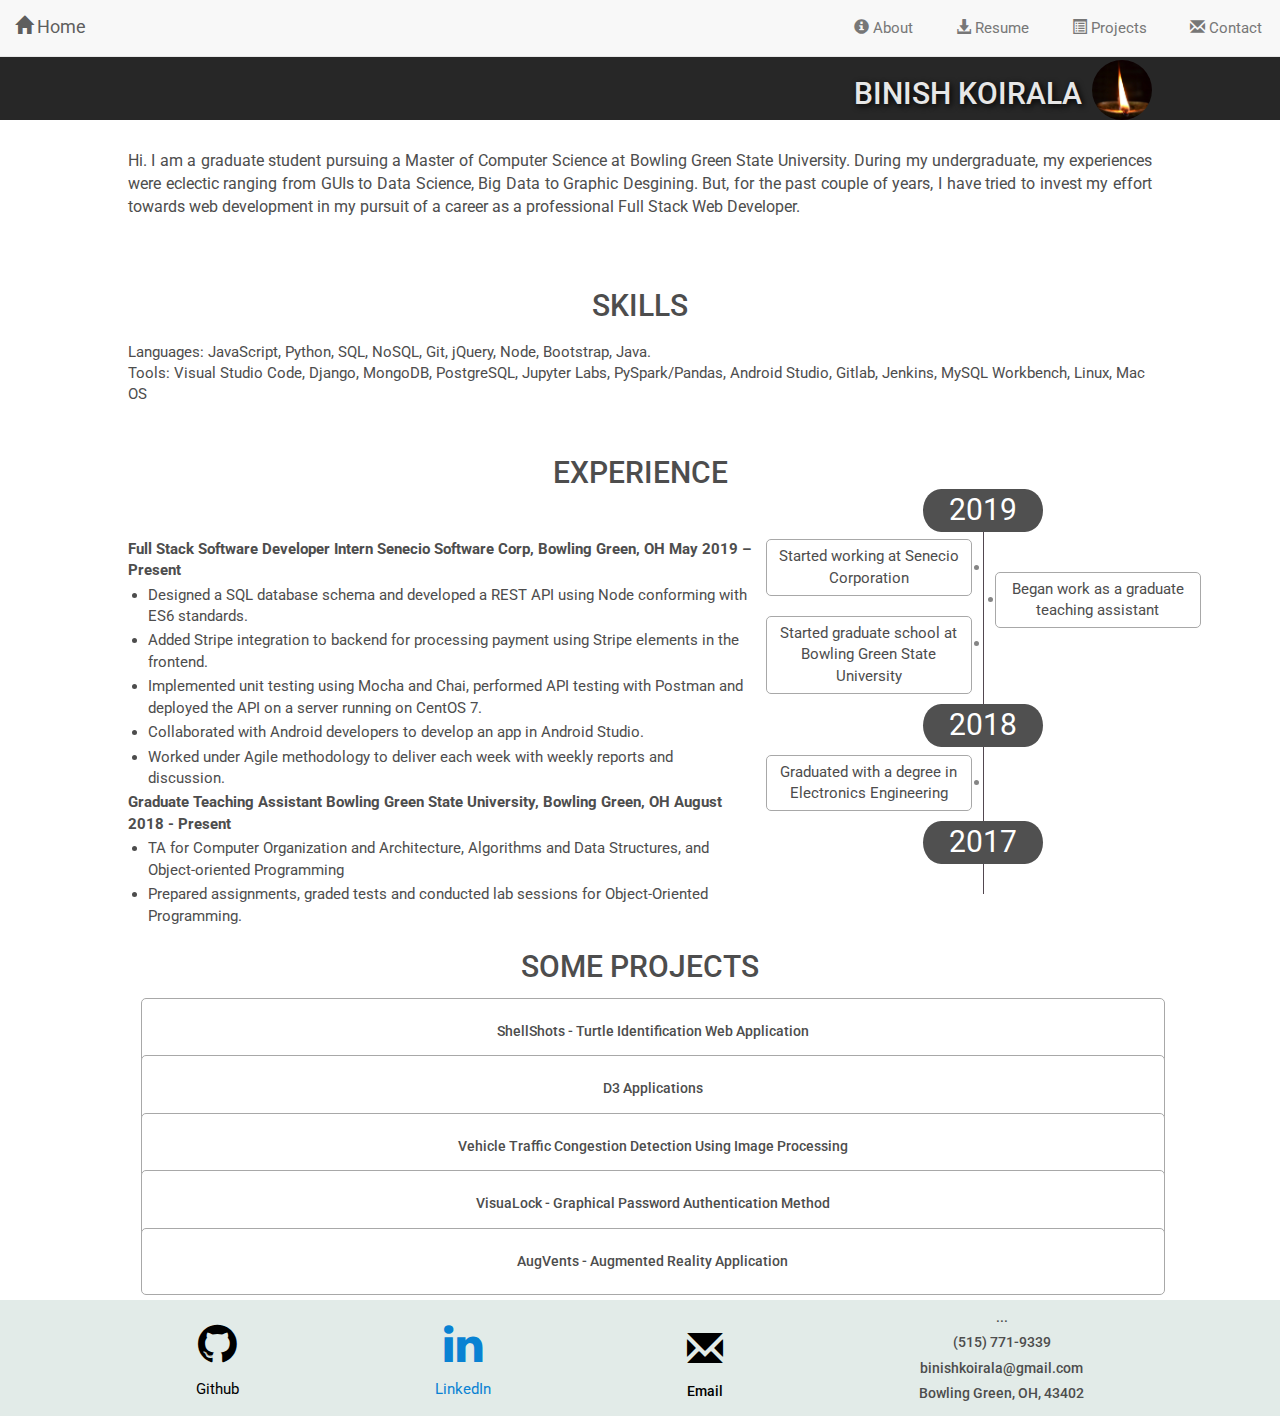
==== index.html @ 094fc77c "Update index.html" ====
<!DOCTYPE html>
<html lang="en">

<head>
    <meta charset="utf-8" />
    <meta name="author" content="Minor S." />
    <title>Binish Koirala</title>
    <meta name="viewport" content="width=device-width, initial-scale=1.0, maximum-scale=1.0, user-scalable=no">

    <link href="css/bootstrap.min.css" rel="stylesheet">
    <link rel="stylesheet" href="https://maxcdn.bootstrapcdn.com/bootstrap/3.3.7/css/bootstrap.min.css">
    <link rel="stylesheet" href="https://cdnjs.cloudflare.com/ajax/libs/font-awesome/4.7.0/css/font-awesome.min.css">
    <link href="css/style.css" rel="stylesheet" />
</head>

<body>
    <nav class="navbar navbar-default navbar-fixed-top" role="navigation">
        <div class="container-fluid">
            <div class="navbar-header">
                <button type="button" class="navbar-toggle" data-toggle="collapse" data-target="#navbar-collapse-main">
                    <span class="sr-only">Toggle</span>
                    <span class="icon-bar"></span>
                    <span class="icon-bar"></span>
                </button>
                <a class="navbar-brand" href="#"><i class="glyphicon glyphicon-home"> </i> Home</a>
            </div>

            <div class="collapse navbar-collapse" id="navbar-collapse-main">
                <ul class="nav navbar-nav navbar-right">
                    <li><a href="#about"><i class="glyphicon glyphicon-info-sign"> </i> About</a></li>
                    <li><a href="pdfs/resume.pdf" target="_blank"><i class="glyphicon glyphicon-download-alt"></i> </i>
                            Resume</a></li>
                    <li><a href="#projects"><i class="glyphicon glyphicon-list-alt"> </i> Projects</a></li>
                    <li><a href="#contact"><i class="glyphicon glyphicon-envelope"> </i> Contact</a></li>

                </ul>
            </div>
        </div>
    </nav>

    <div class="home">
        <div class="intro">
            <h2>BINISH KOIRALA</h2>
        </div>
        <img src="img/profile/profile.jpg" style="width:60px;height:60px;" alt="Avatar" class="avatar">
    </div>

    <div class="block" id="about">
        <div>
            <p class="bio">Hi. I am a graduate student pursuing a Master of Computer Science at Bowling Green State
                University.
                During my undergraduate, my experiences were eclectic
                ranging from GUIs to Data Science, Big Data to Graphic Desgining. But, for the past couple
                of years, I have tried to invest my effort towards web development
                in my pursuit of a career as a professional Full Stack Web Developer.
            </p>
        </div>
    </div>



    <div class="block columnblock">
        <h2 class="topic">Skills</h2>
        Languages: JavaScript, Python, SQL, NoSQL, Git, jQuery, Node, Bootstrap, Java.
        <br> Tools: Visual Studio Code, Django, MongoDB, PostgreSQL, Jupyter Labs, PySpark/Pandas, Android Studio,
        Gitlab, Jenkins, MySQL Workbench, Linux, Mac OS
    </div>



    <div class="columnblock">
        <h2 class="topic">Experience</h2>
        <div class="block">
            <div style="margin-top: 20px;">
                <b>
                    Full Stack Software Developer Intern Senecio Software Corp, Bowling Green, OH May 2019 – Present
                </b>
                <ul>
                    <li>Designed a SQL database schema and developed a REST API using Node conforming with ES6 standards.</li>
                    <li>Added Stripe integration to backend for processing payment using Stripe elements in the frontend.</li>
                    <li>Implemented unit testing using Mocha and Chai, performed API testing with Postman and deployed
                        the API on a server running on CentOS 7.</li>
                    <li>Collaborated with Android developers to develop an app in Android Studio.</li>
                    <li>Worked under Agile methodology to deliver each week with weekly reports and discussion.</li>
                </ul>
                <b>
                    Graduate Teaching Assistant Bowling Green State University, Bowling Green, OH August 2018 - Present
                </b>
                <ul>
                    <li> TA for Computer Organization and Architecture, Algorithms and Data Structures, and Object-oriented Programming </li>
                    <li>Prepared assignments, graded tests and conducted lab sessions for Object-Oriented Programming.
                    </li>
                </ul>
            </div>

            <div class="events"  style="margin-right: -60px; margin-top: -30px;">
                <ul class="timeline">
                    <li class="year first">2019</li>
                    <li class="event">Started working at Senecio Corporation</b></li>
                    <li class="event">Began work as a graduate teaching assistant</li>
                    <li class="event">Started graduate school at Bowling Green State University</li>
                    <li class="year">2018</li>
                    <li class="event">Graduated with a degree in Electronics Engineering</li>
                    <li class="year">2017</li>
                </ul>
            </div>
        </div>
    </div>



    <div class="columnblock" id="projects" style="margin-top: -30px;">
        <h2 class="topic">Some Projects</h2>
        <div>
            <button class="collapsible">
                <h5>ShellShots - Turtle Identification Web Application</h5>
            </button>
            <div class="content">
                <p>
                    <ul>
                        <li>App used for turtle research and presented at the 17th Annual Symposium, Turtle Survival Alliance Conference.</li>
                        <li> Built using Django, MySQL, Javascript and Bootstrap.</li>
                        <li> Designed and developed a user profile system including a turtle image upload portal. </li>
                        <li> Implemented SURF and Watershed image recognition techniques to identify individual box
                            turtles from uploaded images and notified users via email and push notifications.</li>
                        <li> Created a REST API and assisted iOS developers in development of the app.</li>
                        <li> Performed unit testing using the unittest module and implemented Continuous Integration using Gitlab CI.</li>
                    </ul>

                </p>
            </div>
         <button class="collapsible">
                <h5>D3 Applications</h5>
            </button>
            <div class="content">
                <p>
                    <ul>
                        <li> Visualization of software changes after parsing xml data</li>
                        <li> <a href="MLB.html"> See Project </a></li>
                    </ul>

                </p>
            </div>
            <button class="collapsible">
                <h5>Vehicle Traffic Congestion Detection Using Image Processing </h5>
            </button>
            <div class="content">
                <p>
                    <ul>
                        <li> Collected images of vehicles and developed a Haar feature based cascade classifier. </li>
                        <li> Used the classifier to live traffic video stream and calculated congestion in real time.</li>
                        <li> Computed most efficient routes based on obtained congestion contact.</li>
                        <li> Developed a website to inform end users about current road traffic conditions.</li>
                    </ul>
                </p>
            </div>
            <button class="collapsible">
                <h5>VisuaLock - Graphical Password Authentication Method </h5>
            </button>
            <div class="content">
                <p>
                    <ul>
                        <li> Developed a system using PyQT that uses pictures for authentication.</li>
                        <li> Hashed and stored the passwords which are in the form of click points within images.
                        </li>
                        <li> Applied the system to generate password for AES encryption of user files.</li>

                    </ul>
                </p>
            </div>
            <button class="collapsible">
                <h5>AugVents - Augmented Reality Application </h5>
            </button>
            <div class="content">
                <p>
                    <ul>
                        <li>An app to combine local music events with augmented reality.</li>
                        <li> Worked on the backend to develop a REST API using node.js, express.js and postgres.
                        </li>
                        <li> Lowered delay caused by requests by using caching and Room Persistence Library to store
                            data</li>
                        <li> in the android app.</li>
                    </ul>
                </p>
            </div>
        </div>
    </div>

    <footer>
        <div class="footerblock" id="contact">

            <div class="columnblock">
                <a class="contactlink" href="https://github.com/bjnish8" target="_blank"
                    style="color:black;text-decoration:none;">
                    <h1 class="logo"><i class="fa fa-github"></i> </h1>
                    <div> Github </div>
                </a>
            </div>
            <div class="columnblock">
                <a class="contactlink" href="https://www.linkedin.com/in/binishk"
                    style="color:rgb(9, 130, 211);text-decoration:none;" target="_blank">
                    <h1 class="logo"><i class="fa fa-linkedin" style="color:rgb(9, 130, 211)"> </i></h1>
                    <div> LinkedIn </div>
                </a>
            </div>
            <div class="columnblock" style="margin-top: 10px;">
                <a class="contactlink" href="mailto: binishkoirala@gmail.com" style="color:black;text-decoration:none;">
                    <div>
                        <h1 class="text-center"> <i class="glyphicon glyphicon-envelope"></i> </h1>
                    </div>
                    <div>
                        <h5 class="text-center"> Email </h5>
                    </div>
                </a>
            </div>
            <div class="columnblock">
                <h5 class="text-center"> ... </h5>
                <h5 class="text-center"> (515) 771-9339 </h5>
                <h5 class="text-center"> binishkoirala@gmail.com </h5>
                <h5 class="text-center"> Bowling Green, OH, 43402 </h5>

            </div>
        </div>
    </footer>

    <script src="js/jquery.min.1.11.1.js"></script>
    <script src="js/bootstrap.min.js"></script>
    <script src="js/main.js"></script>

</body>
</html>
---- css/style.css ----
@import url('https://fonts.googleapis.com/css?family=Roboto&display=swap');

html,
body {
    height: 100%;
    width: 100%;
    color: #4d4d4d;
    font-family: 'Roboto', sans-serif;
    font-size: 15px;
}

.topic {
    text-transform: uppercase;
    margin-bottom: 20px;
    text-align: center;
}

div.block {
    display: flex;
    margin-left: 10%;
    width: 80%;
    padding-top: 10px;
    color: #4d4d4d;
    text-decoration: none;
    padding-bottom: 30px;
}

ul,li {
    margin: 3px;
    margin-left: 10px;
    padding: 0px;
}

div.footerblock {
    Justify-content: space-evenly;
    background-color: rgb(226, 235, 232);
    display: flex;
    margin-top: 10px;
    padding-bottom: 5px;
    width: 100%;
    color: #4d4d4d;
    text-decoration: none;
}

div.columnblock {
    flex-direction: column;
}

.intro h2 {
    color: rgb(231, 231, 231);
    padding-right: 10px;
    text-shadow: 2px 2px 6px #000;
}

.intro h5 {
    color: rgb(231, 231, 231);
    padding-right: 10px;
    text-shadow: 2px 2px 6px #000;
    text-align: right;
}


.home {
    background: rgb(39, 39, 39);
    justify-content: flex-end;
    display: flex;
    align-items: flex-end;
    height: 120px;
    margin-bottom: 20px;
    position: relative;
    width: 100%;
}

h1.logo {
    font-size: 3em;
    text-align: center;
}

.contactlink:hover {
    text-shadow: 1px 1px 3px rgb(77, 76, 76);
}

.contactme {
    Justify-content: space-evenly;
    background-color: rgb(226, 235, 232);
}

.email {
    margin-top: 20px;
    text-align: left;
}

@media screen and (max-width: 600px) {
    .events {
        visibility: hidden;
        display: none;
    }
}

.timeline {
    margin: 0 auto;
    max-width: 700px;
    overflow: hidden;
    height: auto;
    position: relative;
    padding: 0;
    list-style-type: none;
    background: url(../img/home/1.jpg);
    background-repeat: repeat-y;
    background-position: 50% 0;
    -webkit-background-size: 1px;
    -moz-background-size: 1px;
    -o-background-size: 1px;
    background-size: 1px;
}

.timeline *,
.timeline *:after,
.timeline *:before {
    -webkit-box-sizing: border-box;
    -moz-box-sizing: border-box;
    box-sizing: border-box
}

p.bio {
    font-size: 16px;
    text-align: justify;
}

.timeline .year {
    background: #505050;
    font-size: 2em;
    max-width: 4em;
    clear: both;
    margin: 1em auto;
    color: #fff;
    border-radius: 30%/100%;
    text-align: center;
    margin-top: 50px;
}

.timeline .year:first-of-type {
    margin-top: 0 !important
}

.timeline .year+.event {
    margin-top: -1.5em
}

.timeline .event {
    position: relative;
    text-align: center;
    float: right;
    clear: right;
    width: 45%;
    margin: 10px 2.5%;
    border-radius: 5px;
    list-style-type: none;
    display: block;
    padding: .4em;
    background: #fff;
    z-index: 15;
    color: #4d4d4d;
    border: 1px solid #a8a8a8;
    text-decoration: none;
    -webkit-transition: background .15s linear;
    -moz-transition: background .15s linear;
    -ms-transition: background .15s linear;
    -o-transition: background .15s linear;
    transition: background .15s linear;
}

.timeline .event.featured {
    width: 95% !important;
}

.timeline .event.offset-first {
    margin-top: -1.5em
}

.timeline .event:nth-of-type(2n) {
    float: left;
    clear: left;
}

.timeline .event:nth-of-type(2n):after {
    right: -5%;
    left: auto
}

.timeline .event:after {
    display: block;
    content: ' ';
    height: 9px;
    width: 9px;
    background: #858585;
    border-radius: 50%;
    position: absolute;
    left: -5%;
    top: 1.5em;
    border: 2px solid #fff
}


.timeline time {
    display: block;
    font-weight: bold
}

.collapsible {
    background-color: white;
    cursor: pointer;
    text-align: left;
    outline: none;
    position: relative;
    text-align: center;
    float: center;
    clear: left;
    width: 80%;
    margin: -5px 2.5%;
    margin-left: 11%;
    border-radius: 5px;
    list-style-type: none;
    display: block;
    padding: 1em;
    z-index: 15;
    color: #4d4d4d;
    border: 1px solid #a8a8a8;
    text-decoration: none;
    -webkit-transition: background .15s linear;
    -moz-transition: background .15s linear;
    -ms-transition: background .15s linear;
    -o-transition: background .15s linear;
    transition: background .15s linear;
}

.active,
.collapsible:hover {
    background-color: rgb(226, 235, 232);
}

.content {
    padding: 0 .4em;
    max-height: 0;
    width: 65%;
    overflow: hidden;
    margin-left: 16%;
    transition: max-height 0.2s ease-out;
    background-color: white;
    text-align: left;
}

.avatar {
    border-radius: 50%;
    margin-right: 10%;
}
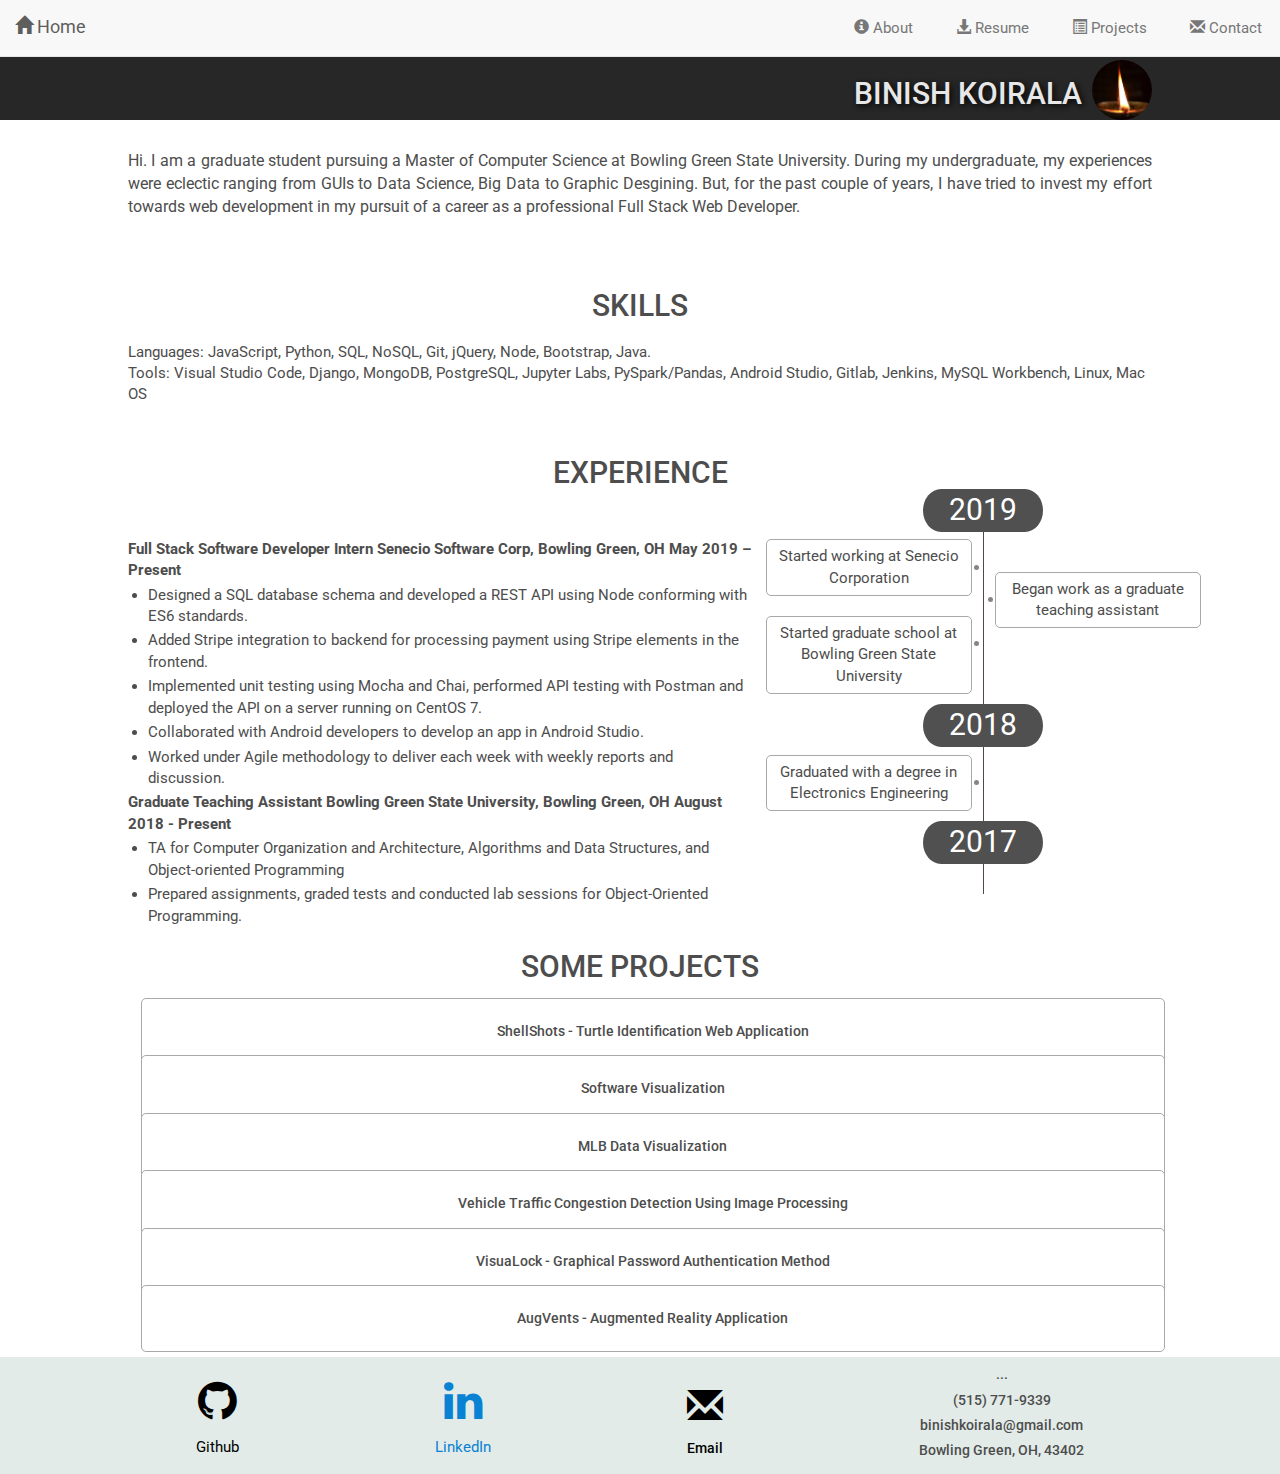
==== commit 1d628ced: "Added MLB visualization" ====
--- a/index.html
+++ b/index.html
@@ -130,13 +130,25 @@
                 </p>
             </div>
          <button class="collapsible">
-                <h5>D3 Applications</h5>
+                <h5>Software Visualization</h5>
             </button>
             <div class="content">
                 <p>
                     <ul>
                         <li> Visualization of software changes after parsing xml data</li>
-                        <li> <a href="MLB.html"> See Project </a></li>
+                        <li> <a href="software.html"> See Visualization </a></li>
+                    </ul>
+
+                </p>
+            </div>
+            <button class="collapsible">
+                <h5>MLB Data Visualization</h5>
+            </button>
+            <div class="content">
+                <p>
+                    <ul>
+                        <li> Visualization of MLB teams from 2001 till 2015 </li>
+                        <li> <a href="MLB.html"> See MLB Project </a></li>
                     </ul>
 
                 </p>
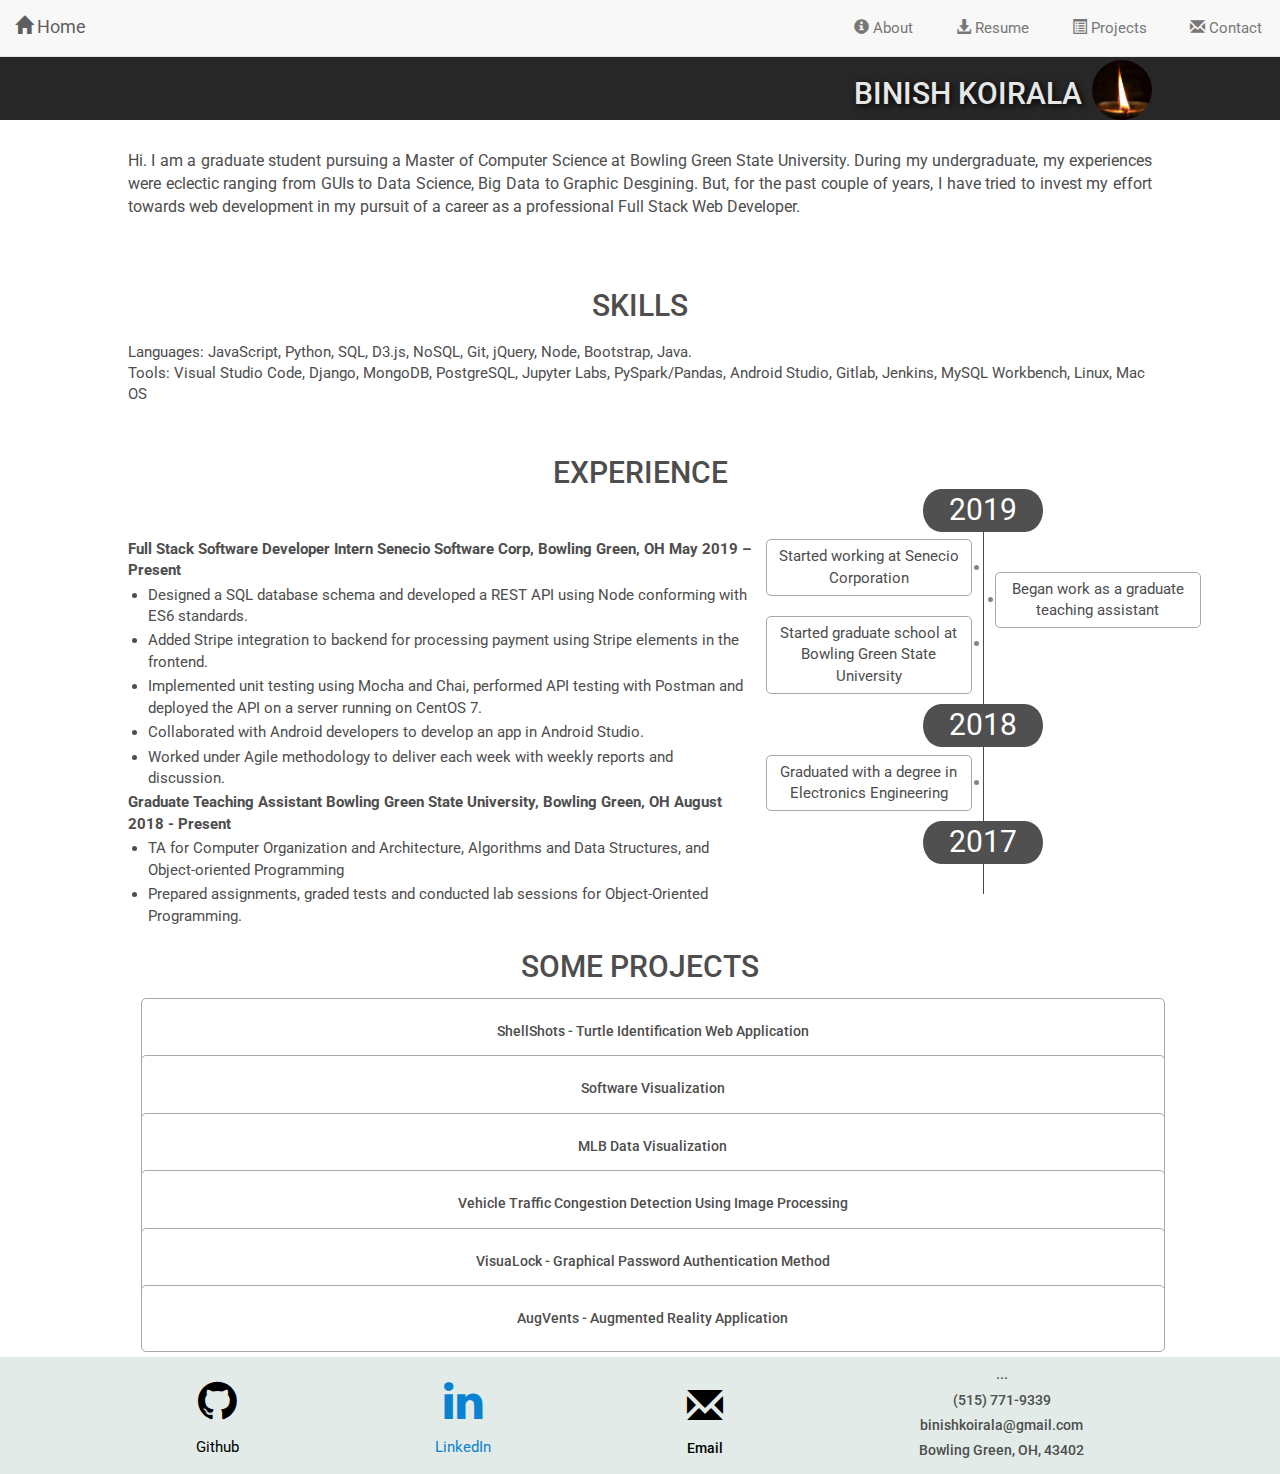
==== commit db3671ae: "Added a skill" ====
--- a/index.html
+++ b/index.html
@@ -61,7 +61,7 @@
 
     <div class="block columnblock">
         <h2 class="topic">Skills</h2>
-        Languages: JavaScript, Python, SQL, NoSQL, Git, jQuery, Node, Bootstrap, Java.
+        Languages: JavaScript, Python, SQL, D3.js, NoSQL, Git, jQuery, Node, Bootstrap, Java.
         <br> Tools: Visual Studio Code, Django, MongoDB, PostgreSQL, Jupyter Labs, PySpark/Pandas, Android Studio,
         Gitlab, Jenkins, MySQL Workbench, Linux, Mac OS
     </div>
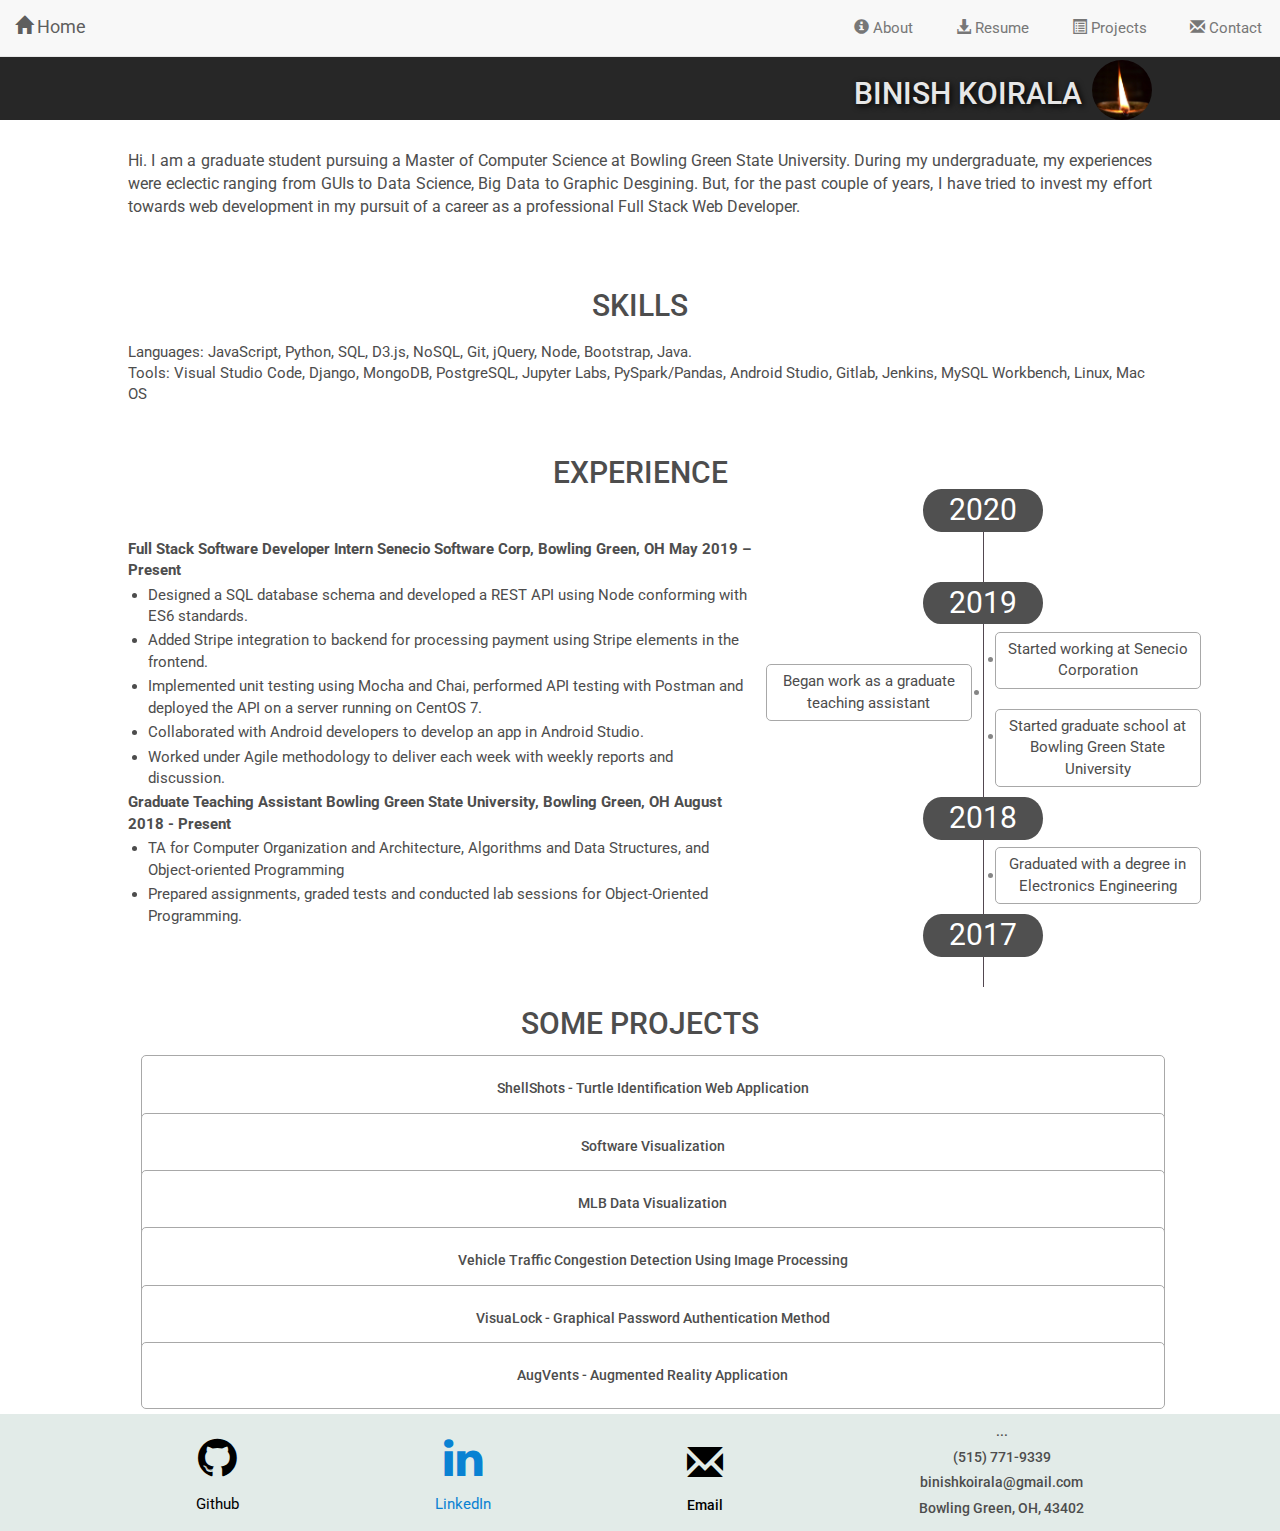
==== commit 7b36e634: "Updated for 2020" ====
--- a/index.html
+++ b/index.html
@@ -95,6 +95,7 @@
 
             <div class="events"  style="margin-right: -60px; margin-top: -30px;">
                 <ul class="timeline">
+                    <li class="year first">2020</li>
                     <li class="year first">2019</li>
                     <li class="event">Started working at Senecio Corporation</b></li>
                     <li class="event">Began work as a graduate teaching assistant</li>
@@ -190,8 +191,8 @@
                         <li> Worked on the backend to develop a REST API using node.js, express.js and postgres.
                         </li>
                         <li> Lowered delay caused by requests by using caching and Room Persistence Library to store
-                            data</li>
-                        <li> in the android app.</li>
+                            data in the android app.</li>
+                        <li> Static version of the website homepage can be found here: <a href="https://bjnish8.github.io/augvents-react"> See Static Augvents </a></li>
                     </ul>
                 </p>
             </div>
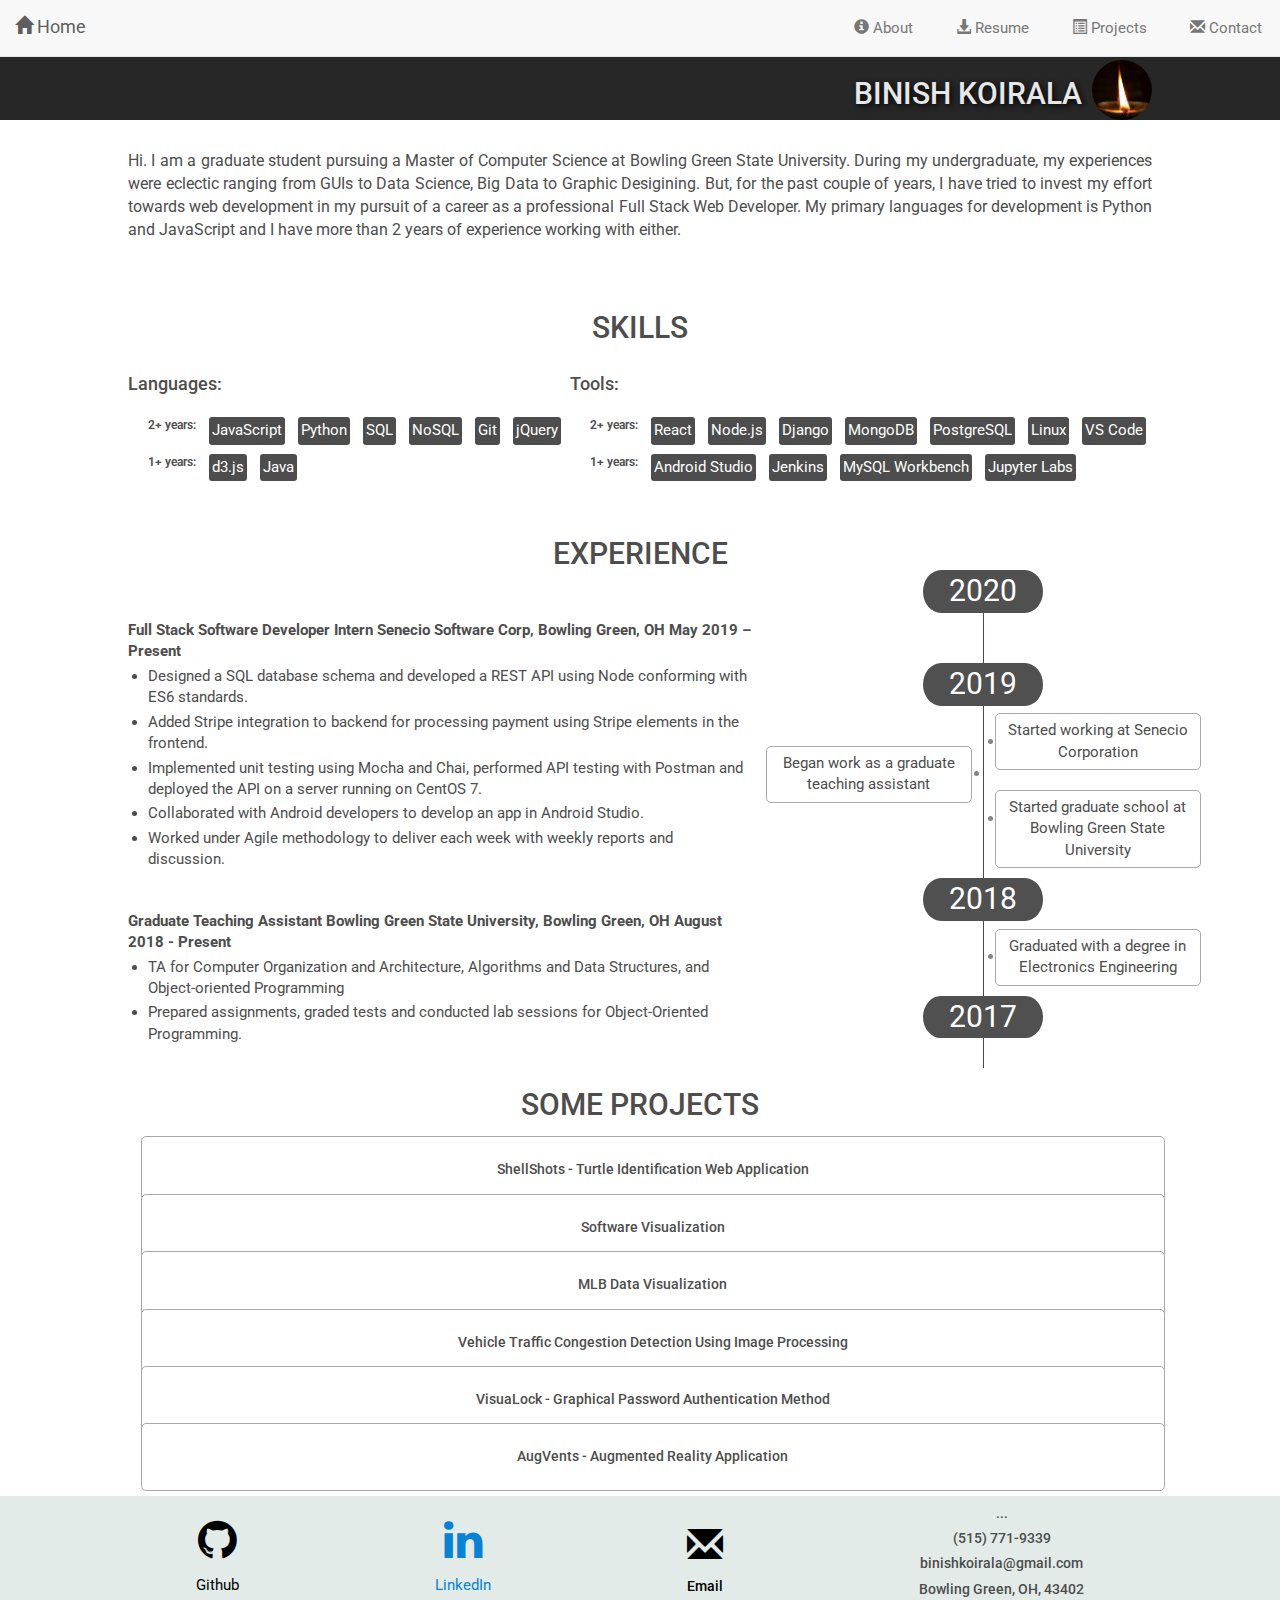
==== commit f7f8dfca: "Updated skills section" ====
--- a/index.html
+++ b/index.html
@@ -50,9 +50,11 @@
             <p class="bio">Hi. I am a graduate student pursuing a Master of Computer Science at Bowling Green State
                 University.
                 During my undergraduate, my experiences were eclectic
-                ranging from GUIs to Data Science, Big Data to Graphic Desgining. But, for the past couple
+                ranging from GUIs to Data Science, Big Data to Graphic Desigining. But, for the past couple
                 of years, I have tried to invest my effort towards web development
                 in my pursuit of a career as a professional Full Stack Web Developer.
+                My primary languages for development is Python and JavaScript and I have more than 2 years of experience
+                working with either.
             </p>
         </div>
     </div>
@@ -61,9 +63,46 @@
 
     <div class="block columnblock">
         <h2 class="topic">Skills</h2>
-        Languages: JavaScript, Python, SQL, D3.js, NoSQL, Git, jQuery, Node, Bootstrap, Java.
-        <br> Tools: Visual Studio Code, Django, MongoDB, PostgreSQL, Jupyter Labs, PySpark/Pandas, Android Studio,
-        Gitlab, Jenkins, MySQL Workbench, Linux, Mac OS
+        <div style="display:flex;flex-direction: row; justify-content: space-between;">
+            <div>
+                <h4>Languages:</h4>
+                <ul class="skills" style="margin-top: 20px">
+                    <li> 2+ years: </li>
+                    <li> JavaScript </li>
+                    <li> Python </li>
+                    <li> SQL </li>
+                    <li> NoSQL </li>
+                    <li> Git </li>
+                    <li> jQuery </li>
+                </ul>
+                <ul class="skills">
+                    <li> 1+ years: </li>
+                    <li> d3.js </li>
+                    <li> Java </li>
+                </ul>
+            </div>
+            <div>
+                <h4>Tools: </h4>
+                <ul class="skills" style="margin-top: 20px">
+                    <li> 2+ years: </li>
+                    <li> React </li>
+                    <li> Node.js </li>
+                    <li> Django </li>
+                    <li> MongoDB </li>
+                    <li> PostgreSQL </li>
+                    <li> Linux </li>
+                    <li> VS Code </li>
+                </ul>
+
+                <ul class="skills">
+                    <li> 1+ years: </li>
+                    <li> Android Studio </li>
+                    <li> Jenkins </li>
+                    <li> MySQL Workbench </li>
+                    <li> Jupyter Labs </li>
+                </ul>
+            </div>
+        </div>
     </div>
 
 
@@ -72,28 +111,38 @@
         <h2 class="topic">Experience</h2>
         <div class="block">
             <div style="margin-top: 20px;">
-                <b>
-                    Full Stack Software Developer Intern Senecio Software Corp, Bowling Green, OH May 2019 – Present
-                </b>
-                <ul>
-                    <li>Designed a SQL database schema and developed a REST API using Node conforming with ES6 standards.</li>
-                    <li>Added Stripe integration to backend for processing payment using Stripe elements in the frontend.</li>
-                    <li>Implemented unit testing using Mocha and Chai, performed API testing with Postman and deployed
-                        the API on a server running on CentOS 7.</li>
-                    <li>Collaborated with Android developers to develop an app in Android Studio.</li>
-                    <li>Worked under Agile methodology to deliver each week with weekly reports and discussion.</li>
-                </ul>
-                <b>
-                    Graduate Teaching Assistant Bowling Green State University, Bowling Green, OH August 2018 - Present
-                </b>
-                <ul>
-                    <li> TA for Computer Organization and Architecture, Algorithms and Data Structures, and Object-oriented Programming </li>
-                    <li>Prepared assignments, graded tests and conducted lab sessions for Object-Oriented Programming.
-                    </li>
-                </ul>
-            </div>
-
-            <div class="events"  style="margin-right: -60px; margin-top: -30px;">
+                <div>
+                    <b>
+                        Full Stack Software Developer Intern Senecio Software Corp, Bowling Green, OH May 2019 – Present
+                    </b>
+                    <ul>
+                        <li>Designed a SQL database schema and developed a REST API using Node conforming with ES6
+                            standards.</li>
+                        <li>Added Stripe integration to backend for processing payment using Stripe elements in the
+                            frontend.</li>
+                        <li>Implemented unit testing using Mocha and Chai, performed API testing with Postman and
+                            deployed
+                            the API on a server running on CentOS 7.</li>
+                        <li>Collaborated with Android developers to develop an app in Android Studio.</li>
+                        <li>Worked under Agile methodology to deliver each week with weekly reports and discussion.</li>
+                    </ul>
+                </div>
+                <div style="margin: 40px 0px 0px">
+                    <b>
+                        Graduate Teaching Assistant Bowling Green State University, Bowling Green, OH August 2018 -
+                        Present
+                    </b>
+                    <ul>
+                        <li> TA for Computer Organization and Architecture, Algorithms and Data Structures, and
+                            Object-oriented Programming </li>
+                        <li>Prepared assignments, graded tests and conducted lab sessions for Object-Oriented
+                            Programming.
+                        </li>
+                    </ul>
+                </div>
+            </div>
+
+            <div class="events" style="margin-right: -60px; margin-top: -30px;">
                 <ul class="timeline">
                     <li class="year first">2020</li>
                     <li class="year first">2019</li>
@@ -119,18 +168,20 @@
             <div class="content">
                 <p>
                     <ul>
-                        <li>App used for turtle research and presented at the 17th Annual Symposium, Turtle Survival Alliance Conference.</li>
+                        <li>App used for turtle research and presented at the 17th Annual Symposium, Turtle Survival
+                            Alliance Conference.</li>
                         <li> Built using Django, MySQL, Javascript and Bootstrap.</li>
                         <li> Designed and developed a user profile system including a turtle image upload portal. </li>
                         <li> Implemented SURF and Watershed image recognition techniques to identify individual box
                             turtles from uploaded images and notified users via email and push notifications.</li>
                         <li> Created a REST API and assisted iOS developers in development of the app.</li>
-                        <li> Performed unit testing using the unittest module and implemented Continuous Integration using Gitlab CI.</li>
-                    </ul>
-
-                </p>
-            </div>
-         <button class="collapsible">
+                        <li> Performed unit testing using the unittest module and implemented Continuous Integration
+                            using Gitlab CI.</li>
+                    </ul>
+
+                </p>
+            </div>
+            <button class="collapsible">
                 <h5>Software Visualization</h5>
             </button>
             <div class="content">
@@ -161,7 +212,8 @@
                 <p>
                     <ul>
                         <li> Collected images of vehicles and developed a Haar feature based cascade classifier. </li>
-                        <li> Used the classifier to live traffic video stream and calculated congestion in real time.</li>
+                        <li> Used the classifier to live traffic video stream and calculated congestion in real time.
+                        </li>
                         <li> Computed most efficient routes based on obtained congestion contact.</li>
                         <li> Developed a website to inform end users about current road traffic conditions.</li>
                     </ul>
@@ -192,7 +244,8 @@
                         </li>
                         <li> Lowered delay caused by requests by using caching and Room Persistence Library to store
                             data in the android app.</li>
-                        <li> Static version of the website homepage can be found here: <a href="https://bjnish8.github.io/augvents-react"> See Static Augvents </a></li>
+                        <li> Static version of the website homepage can be found here: <a
+                                href="https://bjnish8.github.io/augvents-react"> See Static Augvents </a></li>
                     </ul>
                 </p>
             </div>
@@ -241,4 +294,5 @@
     <script src="js/main.js"></script>
 
 </body>
-</html>
+
+</html>--- a/css/style.css
+++ b/css/style.css
@@ -253,4 +253,22 @@
 .avatar {
     border-radius: 50%;
     margin-right: 10%;
+}
+
+.skills {
+    list-style-type: none;
+    display: flex;
+    flex-direction: row;
+}
+
+.skills li:not(:first-child){
+    background-color: #4d4d4d;
+    padding: 3px;
+    border-radius: 3px;
+    color: white;
+}
+
+.skills li:first-child{
+    font-size: 12px;
+    font-weight: 600;
 }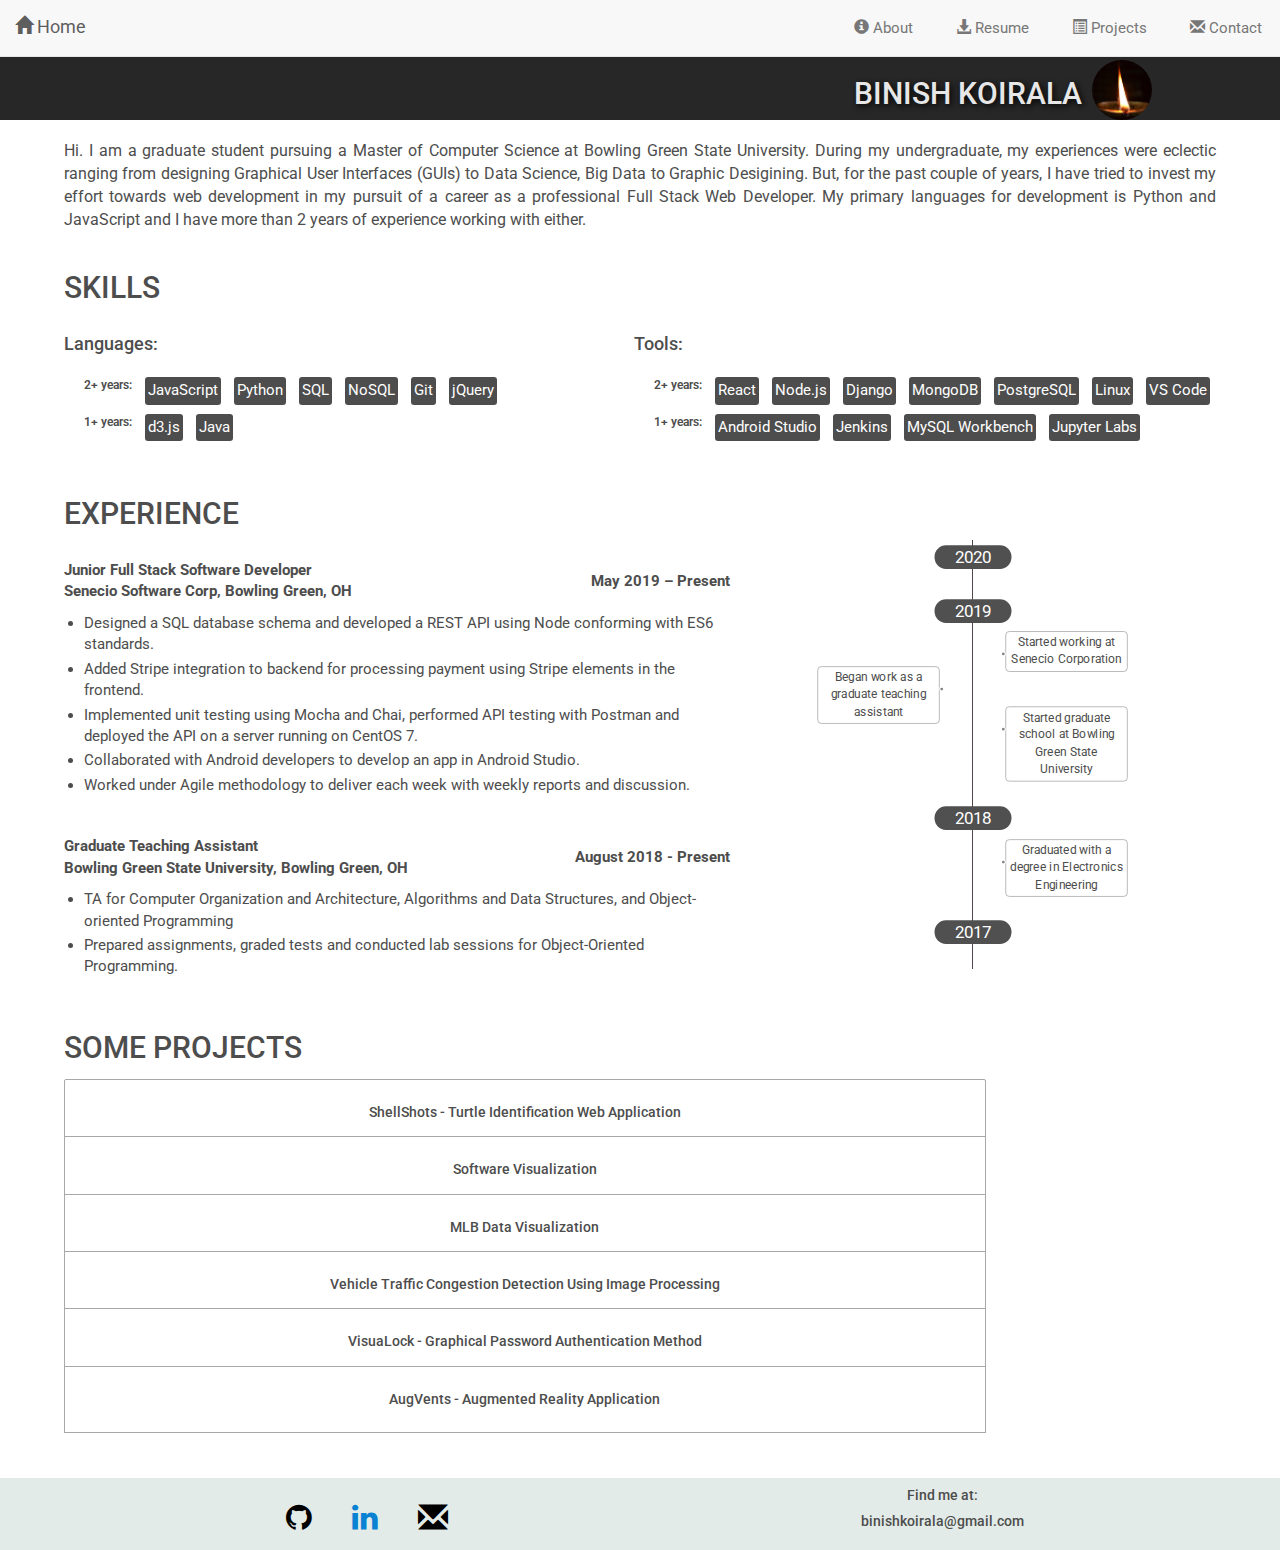
==== commit ed795088: "Updated profile" ====
--- a/index.html
+++ b/index.html
@@ -45,13 +45,14 @@
         <img src="img/profile/profile.jpg" style="width:60px;height:60px;" alt="Avatar" class="avatar">
     </div>
 
-    <div class="block" id="about">
+    <div class="columnblock" id="about">
         <div>
             <p class="bio">Hi. I am a graduate student pursuing a Master of Computer Science at Bowling Green State
                 University.
                 During my undergraduate, my experiences were eclectic
-                ranging from GUIs to Data Science, Big Data to Graphic Desigining. But, for the past couple
-                of years, I have tried to invest my effort towards web development
+                ranging from designing Graphical User Interfaces (GUIs) to Data Science, Big Data to Graphic Desigining.
+                But,
+                for the past couple of years, I have tried to invest my effort towards web development
                 in my pursuit of a career as a professional Full Stack Web Developer.
                 My primary languages for development is Python and JavaScript and I have more than 2 years of experience
                 working with either.
@@ -63,7 +64,7 @@
 
     <div class="block columnblock">
         <h2 class="topic">Skills</h2>
-        <div style="display:flex;flex-direction: row; justify-content: space-between;">
+        <div style="display:flex;flex-direction: row; justify-content:space-between;flex-wrap:wrap;">
             <div>
                 <h4>Languages:</h4>
                 <ul class="skills" style="margin-top: 20px">
@@ -110,11 +111,13 @@
     <div class="columnblock">
         <h2 class="topic">Experience</h2>
         <div class="block">
-            <div style="margin-top: 20px;">
+            <div>
                 <div>
-                    <b>
-                        Full Stack Software Developer Intern Senecio Software Corp, Bowling Green, OH May 2019 – Present
-                    </b>
+                    <div class="role">
+                        <span>Junior Full Stack Software Developer
+                            <br> Senecio Software Corp, Bowling Green, OH </span>
+                        <span> May 2019 – Present </span>
+                    </div>
                     <ul>
                         <li>Designed a SQL database schema and developed a REST API using Node conforming with ES6
                             standards.</li>
@@ -128,10 +131,12 @@
                     </ul>
                 </div>
                 <div style="margin: 40px 0px 0px">
-                    <b>
-                        Graduate Teaching Assistant Bowling Green State University, Bowling Green, OH August 2018 -
-                        Present
-                    </b>
+                    <div class="role">
+                        <span>Graduate Teaching Assistant
+                            <br> Bowling Green State University, Bowling Green, OH </span>
+                        <span> August 2018 -
+                            Present </span>
+                    </div>
                     <ul>
                         <li> TA for Computer Organization and Architecture, Algorithms and Data Structures, and
                             Object-oriented Programming </li>
@@ -142,7 +147,7 @@
                 </div>
             </div>
 
-            <div class="events" style="margin-right: -60px; margin-top: -30px;">
+            <div class="events" style="margin:-20px 0px 0px">
                 <ul class="timeline">
                     <li class="year first">2020</li>
                     <li class="year first">2019</li>
@@ -159,7 +164,7 @@
 
 
 
-    <div class="columnblock" id="projects" style="margin-top: -30px;">
+    <div class="columnblock" id="projects">
         <h2 class="topic">Some Projects</h2>
         <div>
             <button class="collapsible">
@@ -188,6 +193,7 @@
                 <p>
                     <ul>
                         <li> Visualization of software changes after parsing xml data</li>
+                        <li> Vanilla JS, d3.js, HTML/CSS </li>
                         <li> <a href="software.html"> See Visualization </a></li>
                     </ul>
 
@@ -200,6 +206,7 @@
                 <p>
                     <ul>
                         <li> Visualization of MLB teams from 2001 till 2015 </li>
+                        <li> Vanilla JS, d3.js, HTML/CSS, jQuery </li>
                         <li> <a href="MLB.html"> See MLB Project </a></li>
                     </ul>
 
@@ -253,39 +260,30 @@
     </div>
 
     <footer>
-        <div class="footerblock" id="contact">
-
-            <div class="columnblock">
+        <ul>
+
+            <li>
                 <a class="contactlink" href="https://github.com/bjnish8" target="_blank"
                     style="color:black;text-decoration:none;">
-                    <h1 class="logo"><i class="fa fa-github"></i> </h1>
-                    <div> Github </div>
+                    <h2 class="logo"><i class="fa fa-github"></i> </h3>
                 </a>
-            </div>
-            <div class="columnblock">
+            </li>
+            <li>
                 <a class="contactlink" href="https://www.linkedin.com/in/binishk"
                     style="color:rgb(9, 130, 211);text-decoration:none;" target="_blank">
-                    <h1 class="logo"><i class="fa fa-linkedin" style="color:rgb(9, 130, 211)"> </i></h1>
-                    <div> LinkedIn </div>
+                    <h2 class="logo"><i class="fa fa-linkedin" style="color:rgb(9, 130, 211)"> </i></h3>
                 </a>
-            </div>
-            <div class="columnblock" style="margin-top: 10px;">
+            </li>
+            <li>
                 <a class="contactlink" href="mailto: binishkoirala@gmail.com" style="color:black;text-decoration:none;">
-                    <div>
-                        <h1 class="text-center"> <i class="glyphicon glyphicon-envelope"></i> </h1>
-                    </div>
-                    <div>
-                        <h5 class="text-center"> Email </h5>
-                    </div>
+                    <h2 class="text-center"> <i class="glyphicon glyphicon-envelope"></i> </h3>
                 </a>
-            </div>
-            <div class="columnblock">
-                <h5 class="text-center"> ... </h5>
-                <h5 class="text-center"> (515) 771-9339 </h5>
-                <h5 class="text-center"> binishkoirala@gmail.com </h5>
-                <h5 class="text-center"> Bowling Green, OH, 43402 </h5>
-
-            </div>
+            </li>
+        </ul>
+        <div>
+            <h5 class="text-center"> Find me at: </h5>
+            <h5 class="text-center"> binishkoirala@gmail.com </h5>
+
         </div>
     </footer>
 
--- a/css/style.css
+++ b/css/style.css
@@ -12,38 +12,49 @@
 .topic {
     text-transform: uppercase;
     margin-bottom: 20px;
-    text-align: center;
 }
 
 div.block {
     display: flex;
-    margin-left: 10%;
-    width: 80%;
     padding-top: 10px;
     color: #4d4d4d;
     text-decoration: none;
     padding-bottom: 30px;
 }
 
-ul,li {
+ul,
+li {
     margin: 3px;
     margin-left: 10px;
     padding: 0px;
 }
 
-div.footerblock {
-    Justify-content: space-evenly;
+footer {
+    display: flex;
+    flex-direction: row;
     background-color: rgb(226, 235, 232);
-    display: flex;
-    margin-top: 10px;
-    padding-bottom: 5px;
-    width: 100%;
-    color: #4d4d4d;
-    text-decoration: none;
+    margin: 50px 0px 0px;
+    padding: 0px 20%;
+    justify-content: space-between;
+}
+
+footer ul {
+    display: flex;
+    flex-direction: row;
+    color: #4d4d4d;
+    text-decoration: none;
+    list-style-type: none;
+}
+
+footer ul li {
+    margin: 0px 20px 0px;
 }
 
 div.columnblock {
     flex-direction: column;
+    justify-content: flex-start;
+    margin-left: 5%;
+    width: 90%;
 }
 
 .intro h2 {
@@ -80,16 +91,6 @@
     text-shadow: 1px 1px 3px rgb(77, 76, 76);
 }
 
-.contactme {
-    Justify-content: space-evenly;
-    background-color: rgb(226, 235, 232);
-}
-
-.email {
-    margin-top: 20px;
-    text-align: left;
-}
-
 @media screen and (max-width: 600px) {
     .events {
         visibility: hidden;
@@ -97,9 +98,18 @@
     }
 }
 
+.role {
+    display: flex;
+    flex-direction: row;
+    font-weight: bold;
+    align-items: center;
+    justify-content: space-between;
+    margin: 0px 0px 10px;
+}
+
 .timeline {
     margin: 0 auto;
-    max-width: 700px;
+    max-width: 70%;
     overflow: hidden;
     height: auto;
     position: relative;
@@ -129,14 +139,15 @@
 
 .timeline .year {
     background: #505050;
-    font-size: 2em;
-    max-width: 4em;
+    font-size: 24px;
+    max-width: 110px;
     clear: both;
-    margin: 1em auto;
+    margin: 20px auto;
     color: #fff;
     border-radius: 30%/100%;
     text-align: center;
-    margin-top: 50px;
+    margin-top: 10px;
+    transform: scale(0.7);
 }
 
 .timeline .year:first-of-type {
@@ -148,18 +159,18 @@
 }
 
 .timeline .event {
+    transform: scale(0.8);
     position: relative;
     text-align: center;
     float: right;
     clear: right;
     width: 45%;
-    margin: 10px 2.5%;
+    margin: 10px 0px;
     border-radius: 5px;
     list-style-type: none;
     display: block;
-    padding: .4em;
+    padding: 3px;
     background: #fff;
-    z-index: 15;
     color: #4d4d4d;
     border: 1px solid #a8a8a8;
     text-decoration: none;
@@ -189,6 +200,7 @@
 }
 
 .timeline .event:after {
+    transform: scale(0.7);
     display: block;
     content: ' ';
     height: 9px;
@@ -204,7 +216,8 @@
 
 .timeline time {
     display: block;
-    font-weight: bold
+    font-weight: bold;
+    transform: scale(0.7);
 }
 
 .collapsible {
@@ -217,9 +230,7 @@
     float: center;
     clear: left;
     width: 80%;
-    margin: -5px 2.5%;
-    margin-left: 11%;
-    border-radius: 5px;
+    margin: -5px 0px;
     list-style-type: none;
     display: block;
     padding: 1em;
@@ -234,6 +245,10 @@
     transition: background .15s linear;
 }
 
+.collapsible:first-child {
+    border-radius: 2px 2px;
+}
+
 .active,
 .collapsible:hover {
     background-color: rgb(226, 235, 232);
@@ -242,9 +257,7 @@
 .content {
     padding: 0 .4em;
     max-height: 0;
-    width: 65%;
     overflow: hidden;
-    margin-left: 16%;
     transition: max-height 0.2s ease-out;
     background-color: white;
     text-align: left;
@@ -259,16 +272,17 @@
     list-style-type: none;
     display: flex;
     flex-direction: row;
-}
-
-.skills li:not(:first-child){
+    flex-wrap: wrap;
+}
+
+.skills li:not(:first-child) {
     background-color: #4d4d4d;
     padding: 3px;
     border-radius: 3px;
     color: white;
 }
 
-.skills li:first-child{
+.skills li:first-child {
     font-size: 12px;
     font-weight: 600;
 }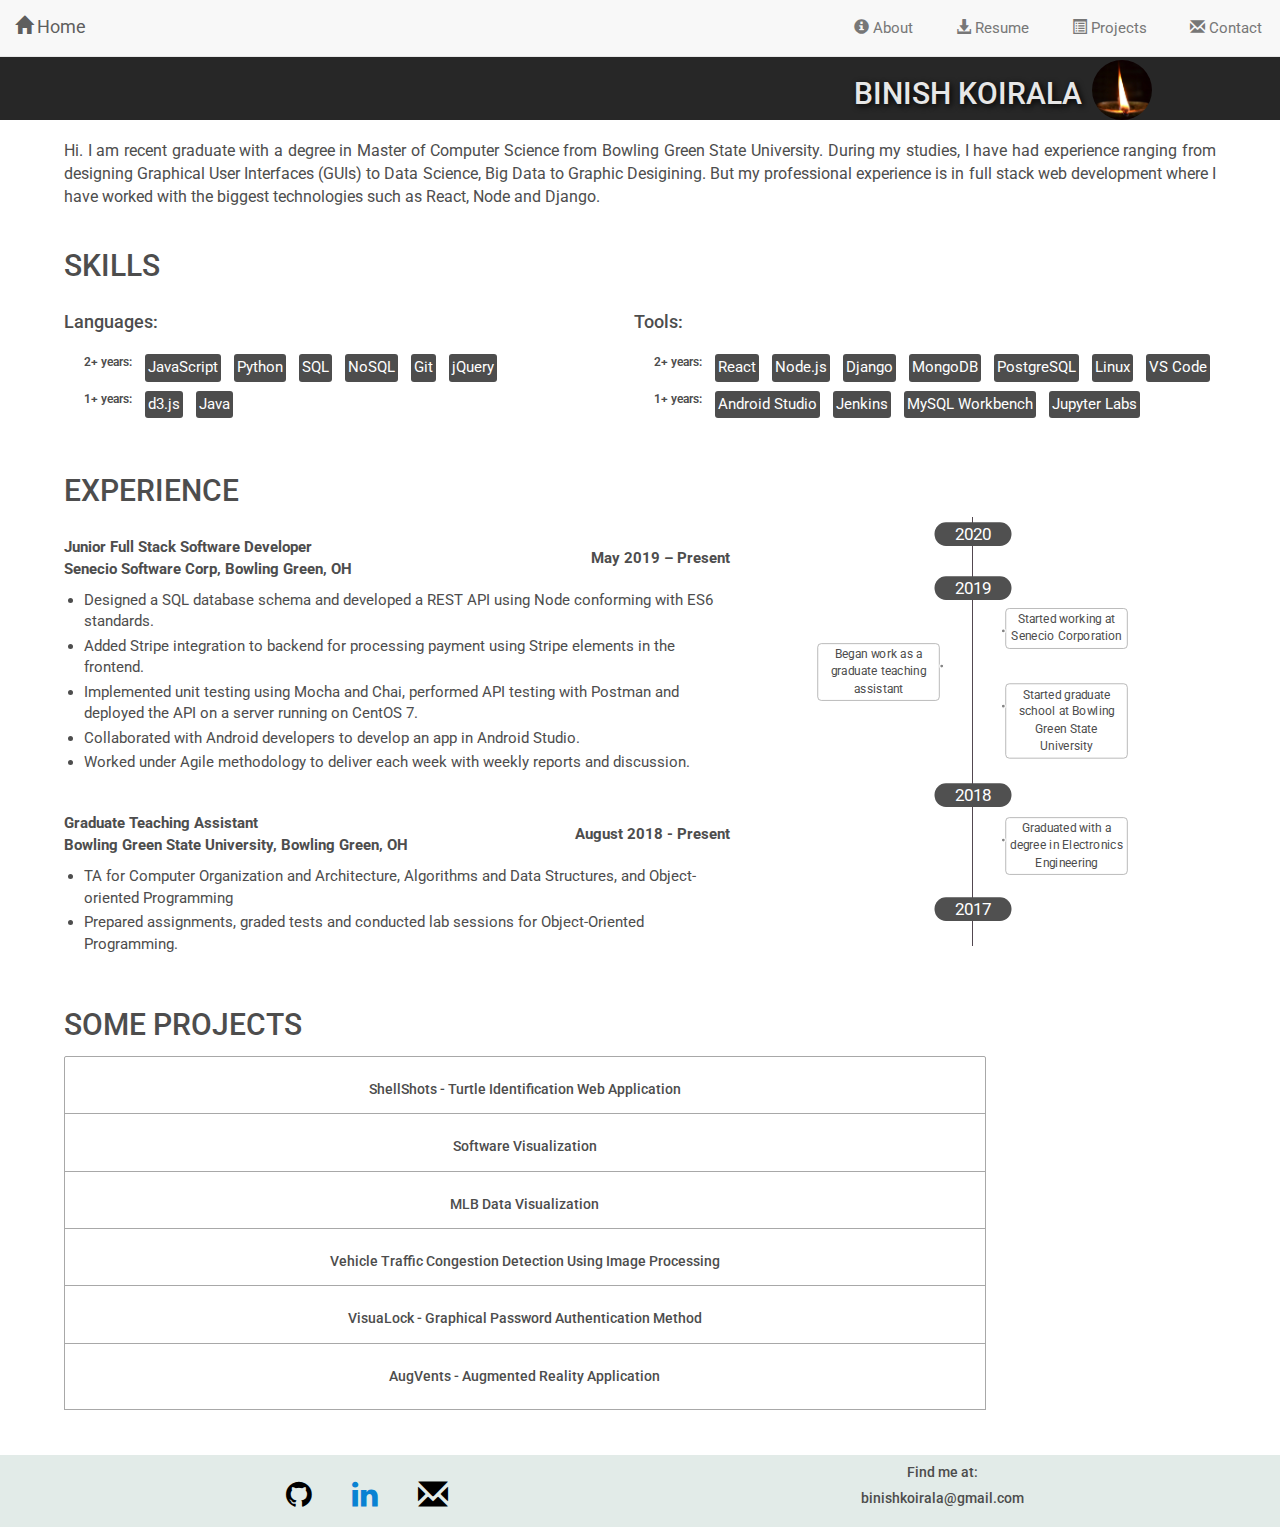
==== commit f882e29d: "Update index.html" ====
--- a/index.html
+++ b/index.html
@@ -47,15 +47,12 @@
 
     <div class="columnblock" id="about">
         <div>
-            <p class="bio">Hi. I am a graduate student pursuing a Master of Computer Science at Bowling Green State
+            <p class="bio">Hi. I am recent graduate with a degree in Master of Computer Science from Bowling Green State
                 University.
-                During my undergraduate, my experiences were eclectic
+                During my studies, I have had experience 
                 ranging from designing Graphical User Interfaces (GUIs) to Data Science, Big Data to Graphic Desigining.
-                But,
-                for the past couple of years, I have tried to invest my effort towards web development
-                in my pursuit of a career as a professional Full Stack Web Developer.
-                My primary languages for development is Python and JavaScript and I have more than 2 years of experience
-                working with either.
+                But my professional experience is in full stack web development where I have worked with the biggest 
+                technologies such as React, Node and Django.
             </p>
         </div>
     </div>
@@ -293,4 +290,4 @@
 
 </body>
 
-</html>+</html>
